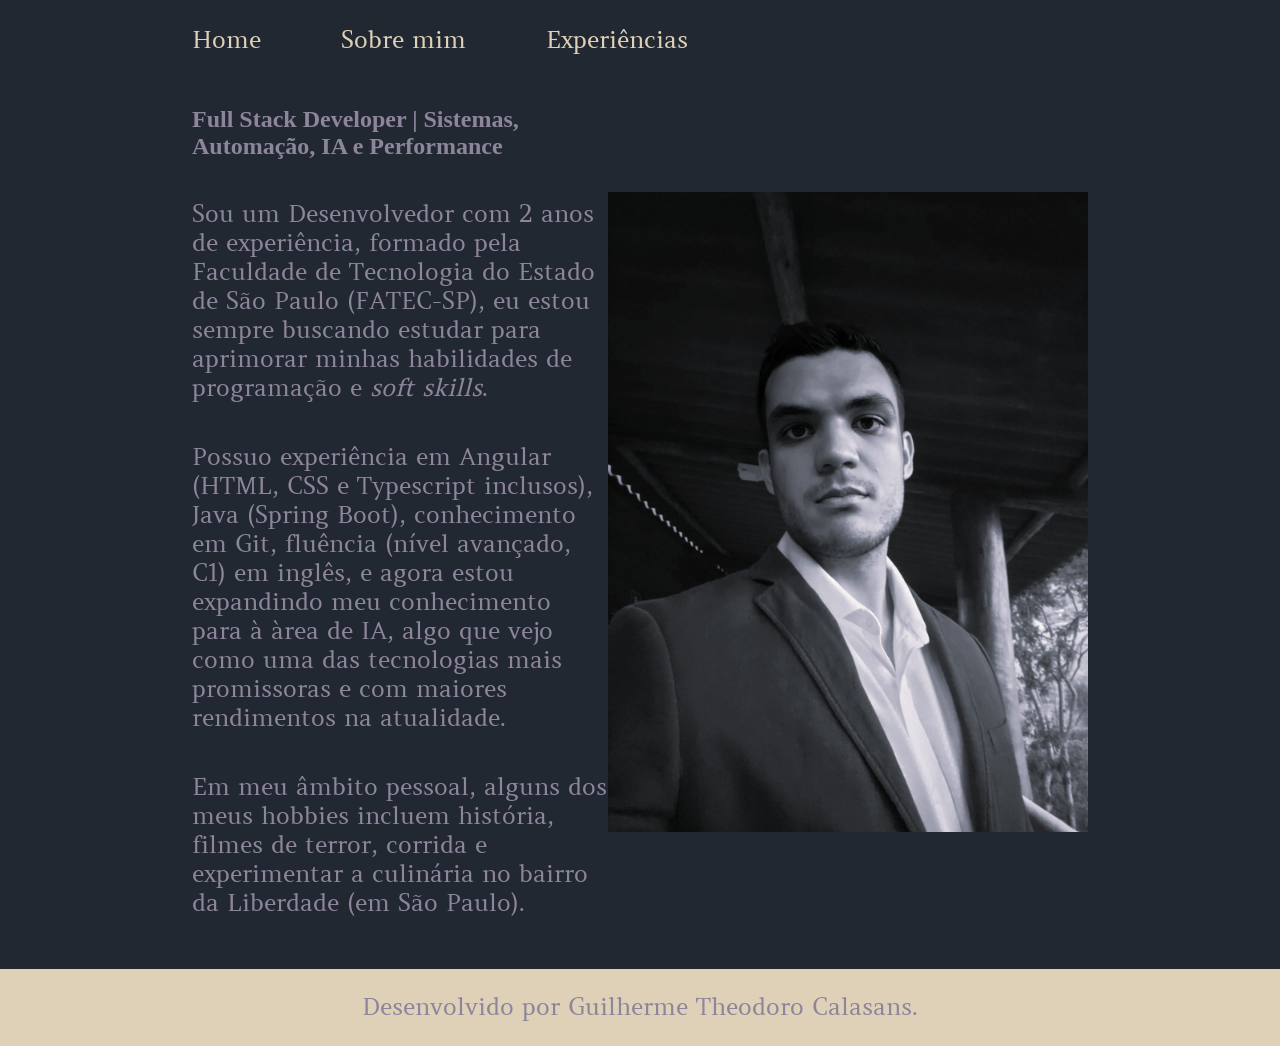
==== about.html @ d3af3f4a "added code to about page" ====
<!DOCTYPE html>
<html lang="pt-br">

<head>
    <meta charset="UTF-8">
    <meta http-equiv="X-UA-Compatible" content="IE=edge">
    <meta name="viewport" content="width=device-width, initial-scale=1.0">
    <title>Apresentação</title>
    <link rel="stylesheet" href="./styles/style.css">
</head>

<body>
    <header class="header">
        <nav class="header__menu">
            <a class="header__menu__option" href="index.html">Home</a>
            <a class="header__menu__option" href="about.html">Sobre mim</a>
            <a class="header__menu__option" href="experiences.html">Experiências</a>
        </nav>
    </header>
    <main class="main__presentation">
        <section class="main__presentation__section">
            <h1 class="main__presentatioon__title">Full Stack Developer | Sistemas, Automação, IA e Performance</h1>
            <p class="main__presentation__text">Sou um Desenvolvedor com 2 anos de experiência, formado pela Faculdade
                de Tecnologia do Estado de São Paulo (FATEC-SP), eu estou sempre buscando estudar para aprimorar minhas
                habilidades de programação e <em>soft skills</em>.
            </p>
            <p class="main__presentation__text">Possuo experiência em Angular (HTML, CSS e Typescript inclusos), Java
                (Spring Boot), conhecimento em Git, fluência
                (nível avançado, C1) em inglês, e agora estou expandindo meu conhecimento para à àrea de IA, algo que
                vejo como uma das tecnologias mais promissoras e com maiores rendimentos na atualidade.
            </p>
            <p class="main__presentation__text">Em meu âmbito pessoal, alguns dos meus hobbies incluem história, filmes
                de terror, corrida e experimentar a culinária no bairro da Liberdade (em São Paulo).
            </p>
        </section>
        <img class="presentation__image" src="./assets/foto_guilherme.jpeg" alt="Foto de Guilherme">
    </main>
    <footer class="footer">
        <p>Desenvolvido por Guilherme Theodoro Calasans.</p>
    </footer>
</body>

</html>
---- styles/style.css ----
@import url('https://fonts.googleapis.com/css2?family=Amethysta&family=Lato&display=swap');


:root {
    --main-color: #222831;
    --secondary-color: #8D859B;
    --tertiary-color: #DFD0B8;
    --hovering-color: #DFD0B8D7;

    --primary-font: 'Lato', sans-serif;
    --secondary-font: 'Amethysta', sans-serif;
}

* {
    margin: 0;
    padding: 0;
}

body {
    box-sizing: border-box;
    background-color: var(--main-color);
    color: var(--secondary-color);
}

.header {
    padding: 2% 0% 0% 15%;
}

.header__menu {
    display: flex;
    gap: 80px;
}

.header__menu__option {
    font-family: var(--secondary-font);
    font-size: 1.5rem;
    font-weight: 400;
    color: var(--tertiary-color);
    text-decoration: none;
}

.main__presentation {
    padding: 4% 15%;
    display: flex;
    align-items: center;
    justify-content: space-between;
}

.main__presentation__section {
    width: 50%;
    display: flex;
    flex-direction: column;
    gap: 40px;
}

.main__presentation__title {
    font-size: 2.25rem;
    font-family: var(--primary-font);
}

.main__presentation__text {
    font-size: 1.5rem;
    font-family: var(--secondary-font);
}

.main__presentation__links {
    display: flex;
    flex-direction: column;
    justify-content: space-between;
    align-items: center;
    gap: 32px;
}

.main__presentation__links__subtitles {
    font-family: var(--primary-font);
    font-size: 1.5rem;
}

.main__presentation__links__proper {
    display: flex;
    justify-content: center;
    gap: 16px;
    border: 2px solid var(--tertiary-color);
    width: 50%;
    text-align: center;
    align-items: center;
    border-radius: 8px;
    font-size: 2rem;
    font-weight: 600;
    padding: 21.5px 0;
    text-decoration: none;
    color: var(--secondary-color);
    font-family: var(--secondary-font);
}

.main__presentation__links__proper:hover {
    background-color: var(--hovering-color);
}

.presentation__image {
    width: 50%;
    width: 30rem;
    height: 40rem;
}

.footer{
    color: var(--primary-color);
    background-color: var(--tertiary-color);
    padding: 24px;
    text-align: center;
    font-family: var(--secondary-font);
    font-size: 1.5rem;
    font-weight: 400;
}
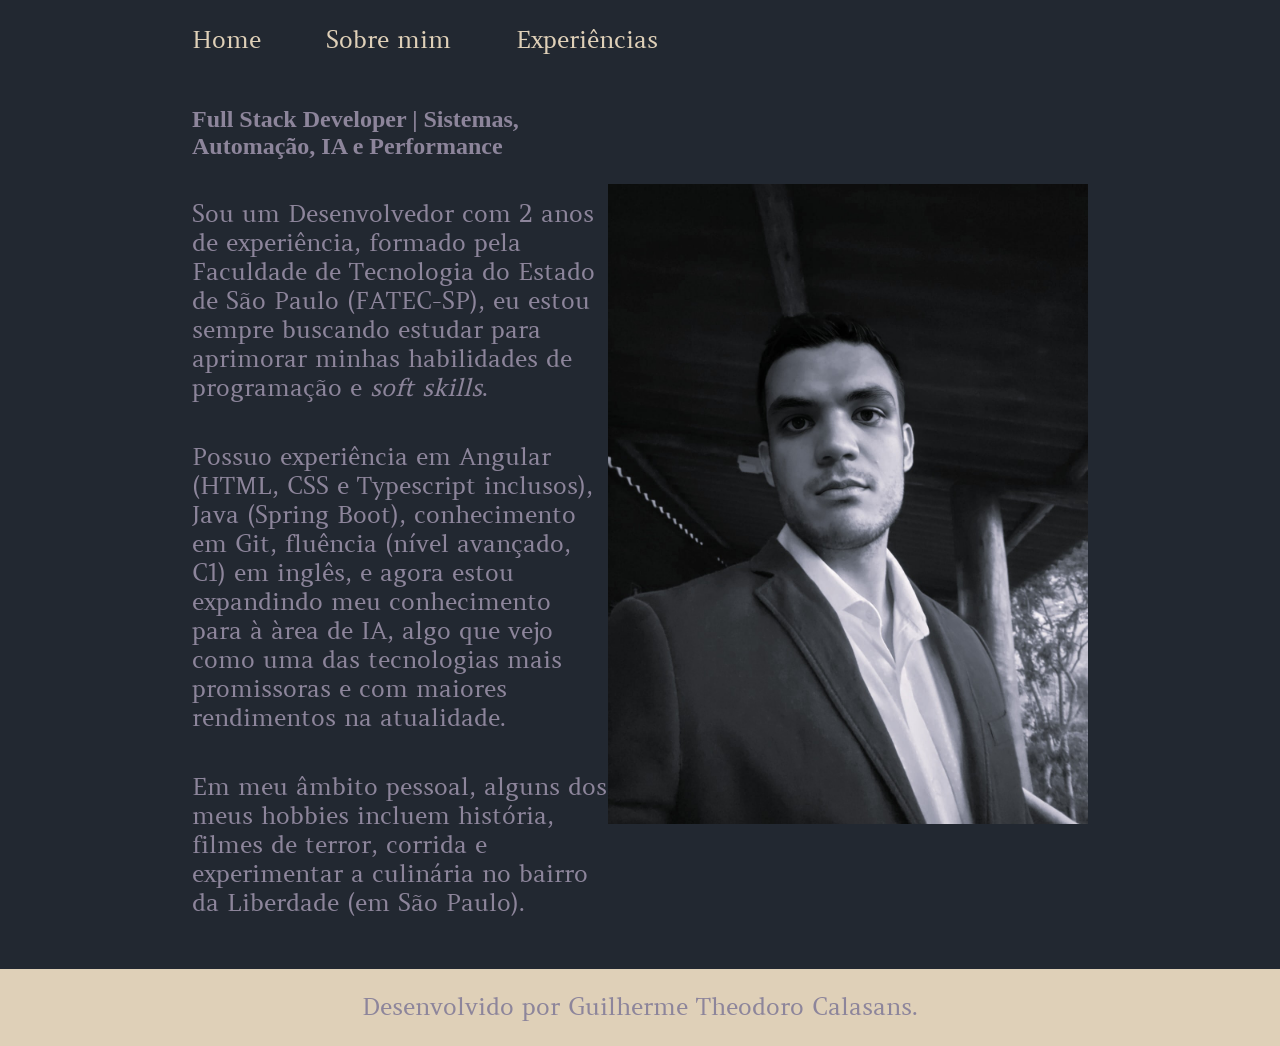
==== commit 08a7496c: "changed head title in about and experiences" ====
--- a/about.html
+++ b/about.html
@@ -5,7 +5,7 @@
     <meta charset="UTF-8">
     <meta http-equiv="X-UA-Compatible" content="IE=edge">
     <meta name="viewport" content="width=device-width, initial-scale=1.0">
-    <title>Apresentação</title>
+    <title>Sobre mim</title>
     <link rel="stylesheet" href="./styles/style.css">
 </head>
 
--- a/styles/style.css
+++ b/styles/style.css
@@ -28,7 +28,7 @@
 
 .header__menu {
     display: flex;
-    gap: 80px;
+    gap: 65px;
 }
 
 .header__menu__option {
@@ -85,7 +85,7 @@
     text-align: center;
     align-items: center;
     border-radius: 8px;
-    font-size: 2rem;
+    font-size: 1.5rem;
     font-weight: 600;
     padding: 21.5px 0;
     text-decoration: none;
@@ -97,13 +97,18 @@
     background-color: var(--hovering-color);
 }
 
+.main__presentation__links__icon {
+    transform: scale(1.5);
+}
+
 .presentation__image {
+    margin-bottom: 1rem;
     width: 50%;
     width: 30rem;
     height: 40rem;
 }
 
-.footer{
+.footer {
     color: var(--primary-color);
     background-color: var(--tertiary-color);
     padding: 24px;
@@ -111,4 +116,32 @@
     font-family: var(--secondary-font);
     font-size: 1.5rem;
     font-weight: 400;
+}
+
+@media (max-width: 1200px) {
+    .header {
+        padding: 10%;
+    }
+
+    .header__menu {
+        justify-content: center;
+    }
+
+    .main__presentation {
+        flex-direction: column-reverse;
+        padding: 5%;
+    }
+
+    .main__presentation__section {
+        width: auto;
+    }
+}
+
+@media (max-width: 650px) {
+
+    .presentation__image {
+        width: 26rem;
+        height: 32rem;
+    }
+
 }
